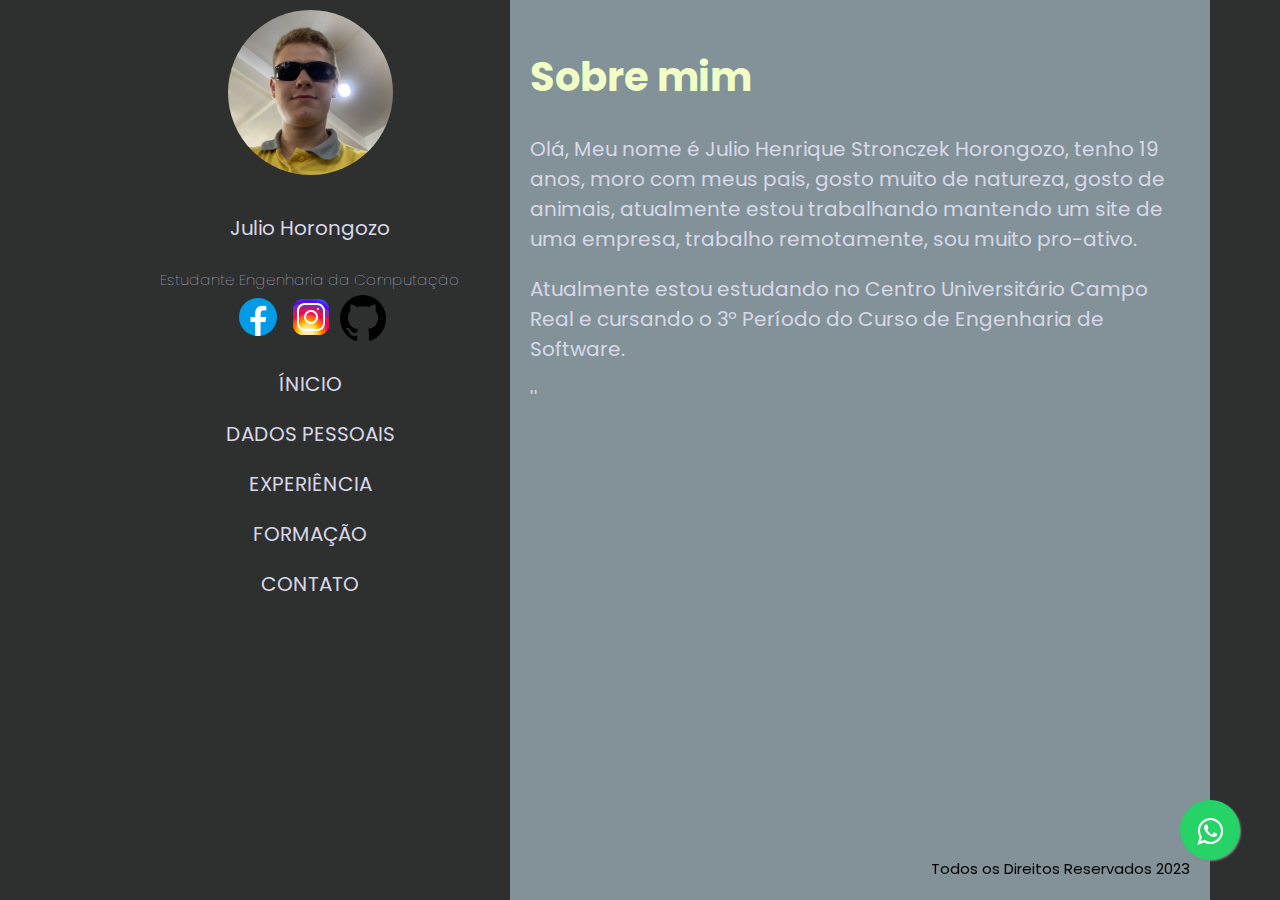
==== index.html @ 81a83175 "comit" ====
<!DOCTYPE html>
<html lang="pt_br">

<head>
    <meta charset="UTF-8">
    <meta name="viewport" content="width=device-width, initial-scale=1.0">
    <title>Currículo Julio Horongozo</title>
    <link rel="stylesheet" href="assets/style.css">
    <link rel="preconnect" href="https://fonts.googleapis.com">
    <link rel="preconnect" href="https://fonts.gstatic.com" crossorigin>
    <link href="https://fonts.googleapis.com/css2?family=Poppins:ital,wght@1,700&display=swap" rel="stylesheet">
    <link rel="stylesheet" href="https://cdnjs.cloudflare.com/ajax/libs/font-awesome/4.5.0/css/font-awesome.min.css">
</head>

<body>
    <a class="whatsapp-link" href="https://web.whatsapp.com/send?phone=5542991186219" target="_blank">
		<i class="fa fa-whatsapp"></i>
	</a>
    <header></header>


    <section>
        

        <aside class="cabecalho borda" style="width:25%">
            <img src="assets/foto.JPEG" class="imagem">

            <p>Julio Horongozo</p>
            <span class="nome1">Estudante Engenharia da Computação</span>

            <nav>
                <a href="https://www.facebook.com/julio.horongozo" target="_blank"><img src="assets/icons8-facebook-48.png"></a>
                <a href="https://instagram.com/julio_horongozo?igshid=OGQ5ZDc2ODk2ZA==" target="_blank"><img src="assets/icons8-instagram-48.png"></a>
                <a href="https://github.com/julio-horongozo/" target="_blank"><img src="assets/github.png" class="icone"></a>
                <p></p>
                <a href="index.html" class="link">ÍNICIO</a>
                <p></p>
                <a href="dados-pessoais.html" class="link">DADOS PESSOAIS</a>
                <p></p>
                <a href="experiencia.html" class="link">EXPERIÊNCIA</a>
                <p></p>
                <a href="formacao.html" class="link">FORMAÇÃO</a>
                <p></p>
                <a href="contato.html" class="link">CONTATO</a>
            </nav>
        </aside>


        <main>

            <h1>Sobre mim</h1>
            <p>Olá, Meu nome é Julio Henrique Stronczek Horongozo, tenho 19 anos, moro com meus pais, gosto muito de natureza, gosto de animais, atualmente estou trabalhando mantendo um site de uma empresa, trabalho remotamente, sou muito pro-ativo.</p>
            <p>Atualmente estou estudando no Centro Universitário Campo Real e cursando o 3º Período do Curso de Engenharia de Software.</p>
            <div>
                <span class="spa">Todos os Direitos Reservados 2023</span>
            </div>''

        </main>

        


    </section>


    <footer></footer>

</body>

</html>
---- assets/style.css ----
body {
    background: #2e2f2f;
    font-family: 'Poppins', sans-serif;
    color: #d8d8e9;
    font-size: 20px;
    margin: 0;
}

.nome1{

    font-size: 15px;
    font-weight: 100;

}

.imagem{

    width: 165px;
    height: 165px;
    border-radius: 50%;
    padding: 10px 0px;
}

.borda {
    width: 1000px;
    margin-left: 150px;
    margin-right: 40px;
}

.cabecalho{
    text-align: center;
    z-index: 5;
}

.corpo{
    margin: 0px 20px;
}

.icone{
    width: 46px;
    height: 46px;
}

.link{
    text-decoration: none;
    color: #d8d8e9;

}

.dados{
    font-size: 20px;
    color: black;
    
}

.whatsapp-link{
    position: fixed;
    width: 60px;
    height: 60px;
    bottom: 40px;
    right: 40px;
    background-color: #25d366;
    color: #fff;
    border-radius: 50px;
    text-align: center;
    font-size: 30px;
    box-shadow: 1px 1px 2px #888;
    z-index: 1000;
}
.fa-whatsapp{
    margin-top: 16px;
}

.spa{
    text-align: right;
    position: fixed;
    color: black;
    font-size: 15px;
    right: 90px;
    bottom: 20px;
    
}

section{
    display: flex;
    flex-direction: row;
    height: 100vh;
}

main{
    flex: -1;
    background-color: #829298;
    margin-right: 70px;
    padding: 20px;
    flex: 1;
}

h1{
    color: #F1FEC6;
    

}
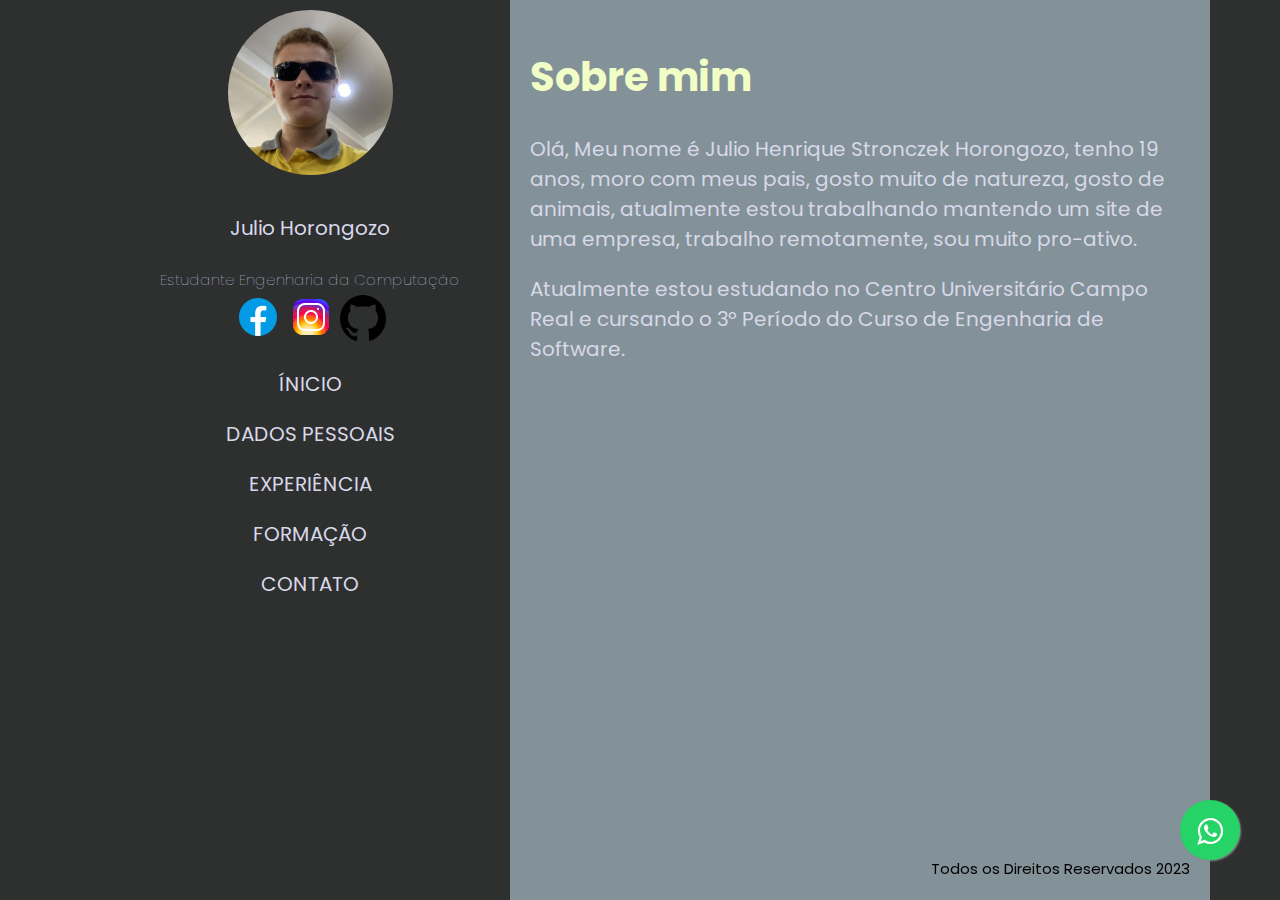
==== commit 201401d7: "atualizacao 1.0" ====
--- a/index.html
+++ b/index.html
@@ -5,6 +5,7 @@
     <meta charset="UTF-8">
     <meta name="viewport" content="width=device-width, initial-scale=1.0">
     <title>Currículo Julio Horongozo</title>
+    <link rel="icon" href="assets/curriculo.png">
     <link rel="stylesheet" href="assets/style.css">
     <link rel="preconnect" href="https://fonts.googleapis.com">
     <link rel="preconnect" href="https://fonts.gstatic.com" crossorigin>
@@ -53,7 +54,7 @@
             <p>Atualmente estou estudando no Centro Universitário Campo Real e cursando o 3º Período do Curso de Engenharia de Software.</p>
             <div>
                 <span class="spa">Todos os Direitos Reservados 2023</span>
-            </div>''
+            </div>
 
         </main>
 
